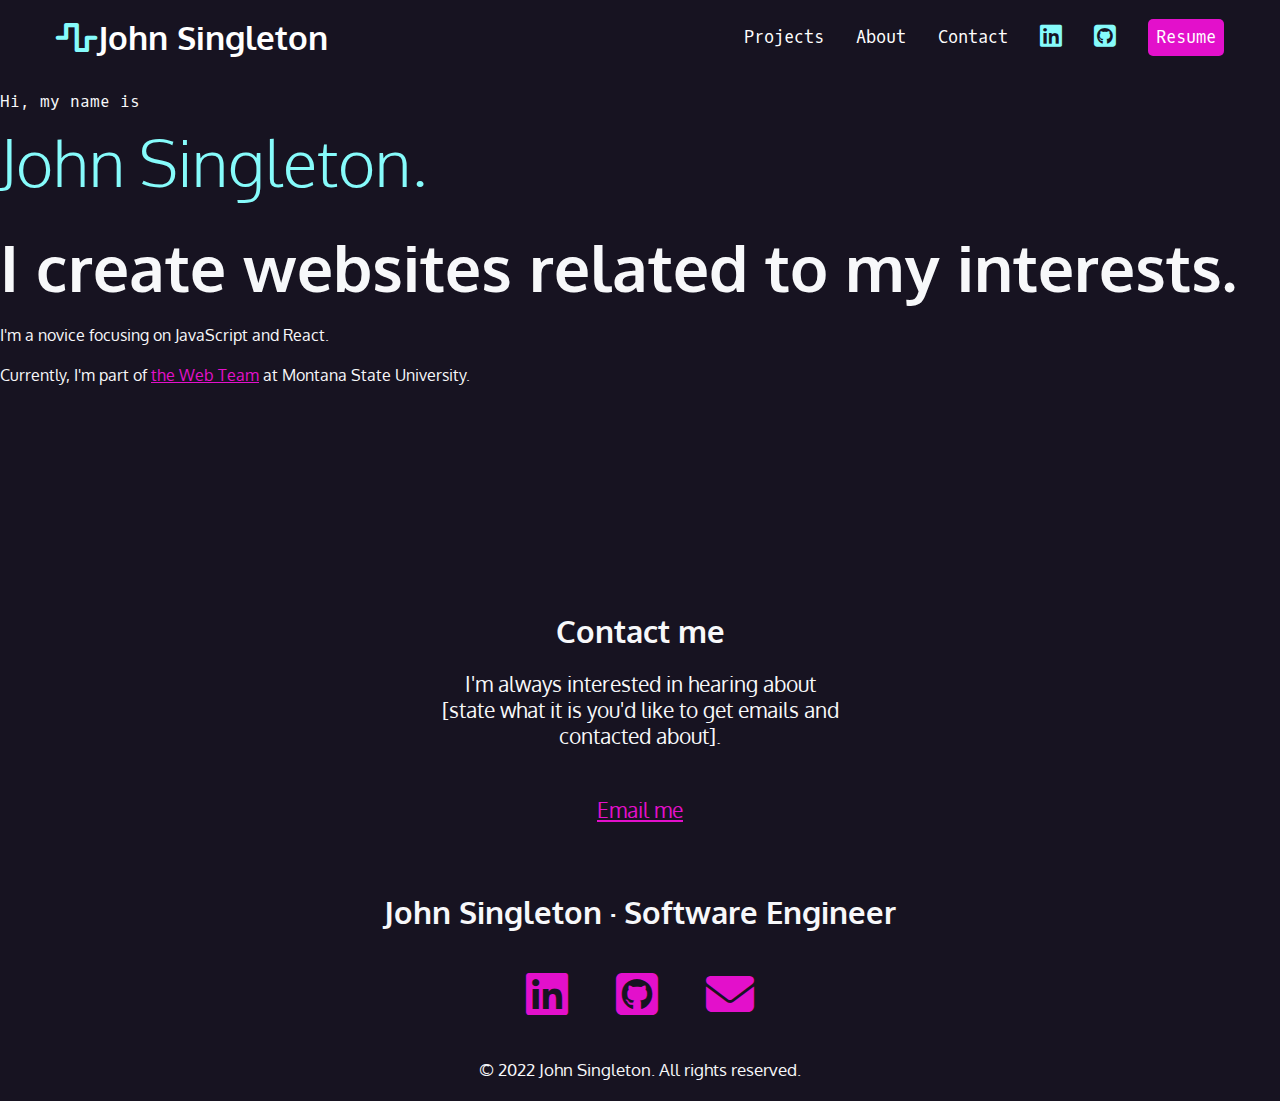
==== index.html @ 29065fa8 "Code has been moved from CodePen to VS Code." ====
<!DOCTYPE html>
<html lang="en-US">

<head>
  <meta charset="UTF-8">
  <meta http-equiv="X-UA-Compatible" content="IE=edge">
  <meta name="viewport" content="width=device-width, initial-scale=1.0">
  <title>John Singleton's Portfolio Website</title>
  <link rel="preconnect" href="https://fonts.googleapis.com">
  <link rel="preconnect" href="https://fonts.gstatic.com" crossorigin>
  <link href="https://fonts.googleapis.com/css2?family=Oxygen&family=Oxygen+Mono&display=swap" rel="stylesheet">
  <link href="https://cdnjs.cloudflare.com/ajax/libs/font-awesome/6.1.1/css/all.min.css" rel="stylesheet">
  <link href="./css/style.css" rel="stylesheet"></style>
</head>

<body>
  <nav>
    <ul>
      <li>
        <h1><a href="index.html"><span class="fa-solid fa-wave-square" aria-hidden="true"></span><span>John Singleton</span></a></h1>
      </li>
      <li><a href="#projects">Projects</a></li>
      <li><a href="about.html">About</a></li>
      <li><a href="#contact">Contact</a></li>
      <li><a href="#linkedin">
          <span class="fa-brands fa-linkedin" aria-hidden="true"></span><span class="sr-only">LinkedIn</span></a></li>
      <li><a href="#github"><span class="fa-brands fa-github-square" aria-hidden="true"></span><span class="sr-only">GitHub</span></a></li>
      <li><a href="#resume" class="button">Resume</a></li>
    </ul>
  </nav>
  <section id="intro">
    <p class="name">Hi, my name is <span>John Singleton.</span></p>
    <h2>I create websites related to my interests.</h2>
    <p>I'm a novice focusing on JavaScript and React.</p>
    <p>Currently, I'm part of <a href="https://www.montana.edu/web/staff/index.html">the Web Team</a> at Montana State University.</p>
    </section>
  <section id="contact">
    <h2>Contact me</h2>
  
    <p>I'm always interested in hearing about [state what it is you'd like to get emails and contacted about].</p>
  
    <p><a href=#>Email me</a>
    </p>
  </section>
  <footer>
    <h2>John Singleton &middot; Software Engineer</h2>
    <ul>
      <li><a href="https://www.linkedin.com/in/john-singleton-6125a71b3/" target="_blank"><span class="fa-brands fa-linkedin" aria-hidden="true"></span><span class="sr-only">LinkedIn</span></a></li>
      <li><a href="#"><span class="fa-brands fa-github-square" aria-hidden="true"></span><span class="sr-only">GitHub</span></a></li>
      <li><a href="#"><span class="fa-solid fa-envelope" aria-hidden="true"></span><span class="sr-only">Email</span></a></li>
    </ul>
    <p><small>&copy; 2022 John Singleton. All rights reserved.</small></p>
  </footer>
</body>
</html>
---- css/style.css ----
/* variables declared here - these are the colors for our pages, as well as the font stacks and sizes. */
:root {
  --black: #171321;
  --dkblue: #0d314b;
  --plum: #4b0d49;
  --hotmag: #ff17e4;
  --magenta: #e310cb;
  --aqua: #86fbfb;
  --white: #f7f8fa;
  --font-size: 1.3rem;
  --mono: "Oxygen mono", monospace;
  --sans: Oxygen, sans-serif;
}
/* border box model: https://css-tricks.com/box-sizing/ */
html {
  box-sizing: border-box;
}
*,
*::before,
*::after {
  box-sizing: inherit;
}
/* generic styles for the page */
body {
  padding: 0;
  margin: 0;
  font-family: var(--sans);
  background-color: var(--black);
  color: var(--white);
  font-size: var(--font-size);
}
h1,
h2,
h3 {
  margin: 0;
}
a {
  color: var(--magenta);
}

a:hover {
  color: var(--hotmag);
  text-decoration: none;
}
/* intro styles */
#intro {
  padding-bottom: 10rem;
}

#intro p {
  font-size: 1rem;
  line-height: 1.5;
}

#intro .name {
  font-family: var(--mono);
  font-size: 1rem;
}

.name span {
  font-family: var(--sans);
  font-size: 4rem;
  color: var(--aqua);
  display: block;
  font-weight: 300;
}

#intro h2 {
  font-size: 4rem;
}

/* contact section */

#contact {
  width: 400px;
  text-align: center;
  margin: 0 auto;
  padding: 3rem 0;
}

#contact p:last-child {
  margin-top: 3rem;
}

/* navigation */
nav {
  font-family: var(--mono);
  font-size: 80%;
  padding: 1rem;
}

nav h1 a {
  font-family: var(--sans);
}

nav ul {
  margin: 0;
  padding: 0;
  list-style-type: none;
  display: flex;
  flex-flow: row wrap;
  justify-content: center;
  align-items: center;
  gap: 2rem;
}
nav li:first-child {
  flex-basis: 100%;
  text-align: center;
}
nav [class*="fa-"] {
  font-size: 150%;
  color: var(--aqua);
}
nav h1 [class*="fa-"] {
  font-size: 100%;
  color: var(--aqua);
}
nav a {
  color: white;
  text-decoration: none;
  display: block;
}

nav a:hover,
nav [class*="fa-"]:hover {
  color: var(--magenta);
}

.button {
  background-color: var(--magenta);
  color: white;
  padding: 0.5rem;
  border-radius: 5px;
}

.button:hover {
  color: white;
  background-color: var(--hotmag);
}

/* footer */
footer {
  text-align: center;
}

footer ul {
  list-style-type: none;
  padding: 0;
  margin: 2rem 0;
  display: flex;
  flex-flow: row wrap;
  justify-content: center;
  /*align-items: center;*/
  gap: 3rem;
  font-size: 3rem;
}

footer li:first {
  flex-basis: 100%;
  text-align: center;
}

@media (min-width: 850px) {
  nav {
    max-width: 1200px;
    margin: 0 auto;
  }
  nav li:first-child {
    flex-basis: auto;
    text-align: left;
    margin-right: auto;
  }
}
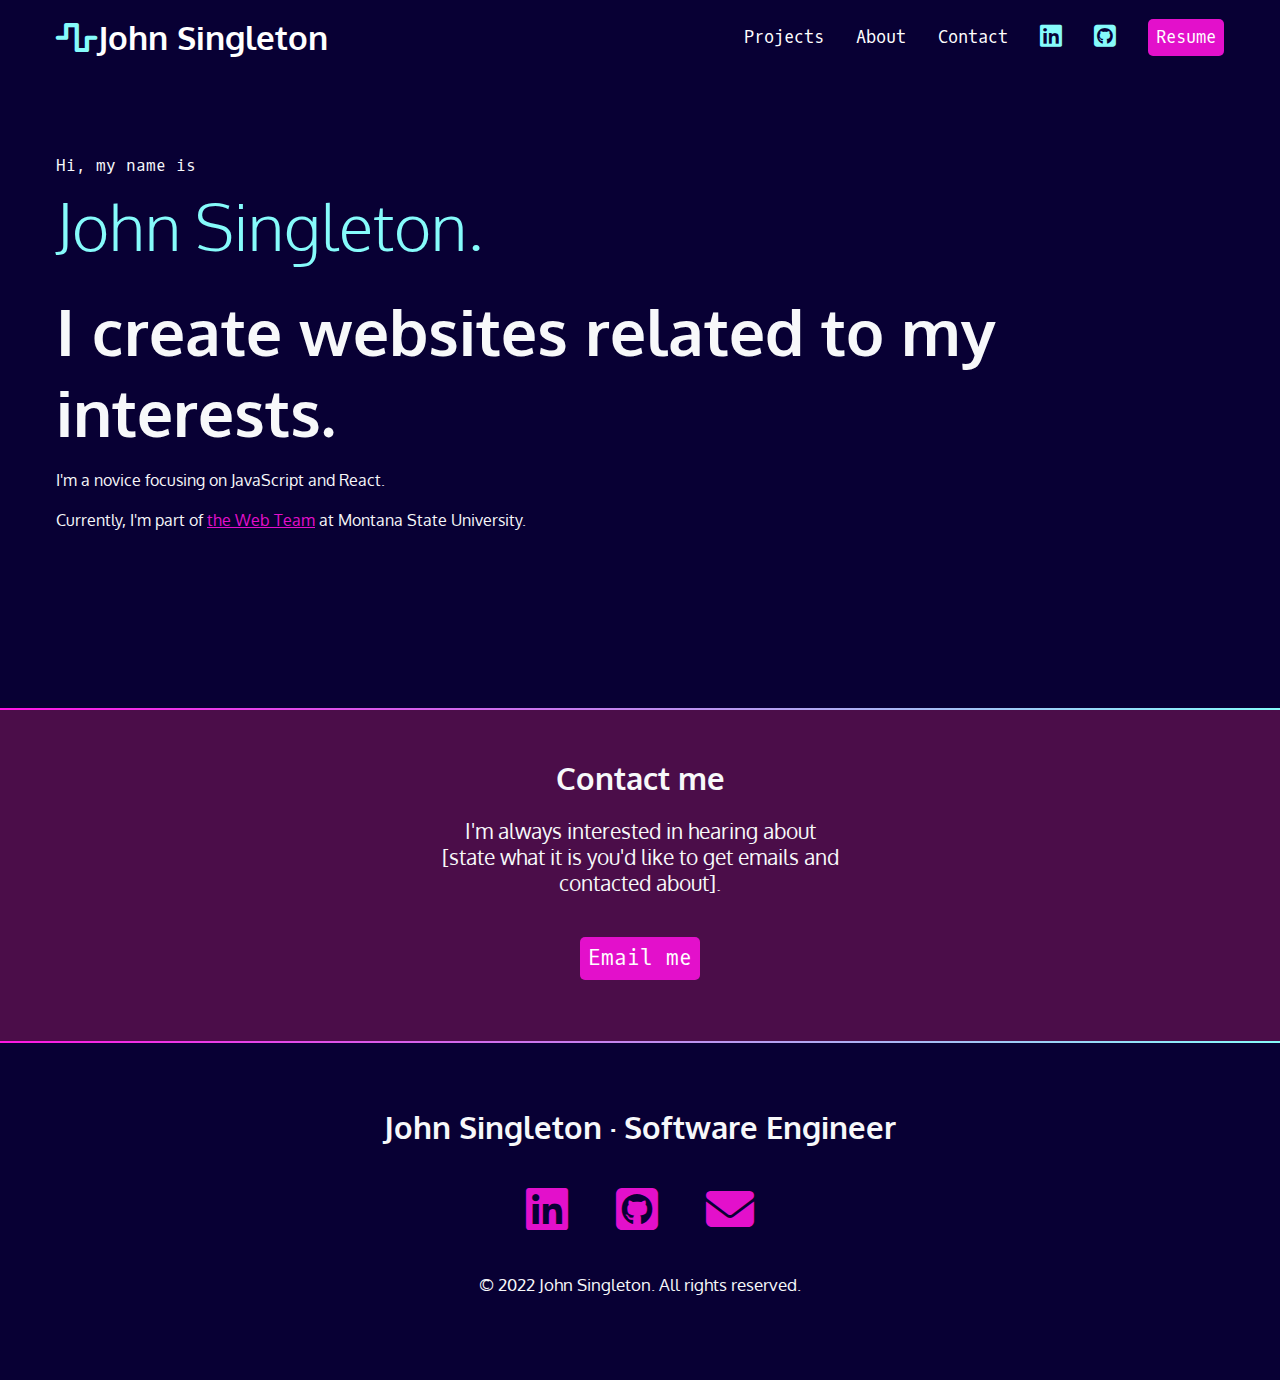
==== commit 5354711b: "I styled page sections and created gradient line breaks." ====
--- a/index.html
+++ b/index.html
@@ -1,55 +1,98 @@
 <!DOCTYPE html>
 <html lang="en-US">
-
-<head>
-  <meta charset="UTF-8">
-  <meta http-equiv="X-UA-Compatible" content="IE=edge">
-  <meta name="viewport" content="width=device-width, initial-scale=1.0">
-  <title>John Singleton's Portfolio Website</title>
-  <link rel="preconnect" href="https://fonts.googleapis.com">
-  <link rel="preconnect" href="https://fonts.gstatic.com" crossorigin>
-  <link href="https://fonts.googleapis.com/css2?family=Oxygen&family=Oxygen+Mono&display=swap" rel="stylesheet">
-  <link href="https://cdnjs.cloudflare.com/ajax/libs/font-awesome/6.1.1/css/all.min.css" rel="stylesheet">
-  <link href="./css/style.css" rel="stylesheet"></style>
-</head>
-
-<body>
-  <nav>
-    <ul>
-      <li>
-        <h1><a href="index.html"><span class="fa-solid fa-wave-square" aria-hidden="true"></span><span>John Singleton</span></a></h1>
-      </li>
-      <li><a href="#projects">Projects</a></li>
-      <li><a href="about.html">About</a></li>
-      <li><a href="#contact">Contact</a></li>
-      <li><a href="#linkedin">
-          <span class="fa-brands fa-linkedin" aria-hidden="true"></span><span class="sr-only">LinkedIn</span></a></li>
-      <li><a href="#github"><span class="fa-brands fa-github-square" aria-hidden="true"></span><span class="sr-only">GitHub</span></a></li>
-      <li><a href="#resume" class="button">Resume</a></li>
-    </ul>
-  </nav>
-  <section id="intro">
-    <p class="name">Hi, my name is <span>John Singleton.</span></p>
-    <h2>I create websites related to my interests.</h2>
-    <p>I'm a novice focusing on JavaScript and React.</p>
-    <p>Currently, I'm part of <a href="https://www.montana.edu/web/staff/index.html">the Web Team</a> at Montana State University.</p>
+  <head>
+    <meta charset="UTF-8" />
+    <meta http-equiv="X-UA-Compatible" content="IE=edge" />
+    <meta name="viewport" content="width=device-width, initial-scale=1.0" />
+    <title>John Singleton's Portfolio Website</title>
+    <link rel="preconnect" href="https://fonts.googleapis.com" />
+    <link rel="preconnect" href="https://fonts.gstatic.com" crossorigin />
+    <link
+      href="https://fonts.googleapis.com/css2?family=Oxygen&family=Oxygen+Mono&display=swap"
+      rel="stylesheet"
+    />
+    <link
+      href="https://cdnjs.cloudflare.com/ajax/libs/font-awesome/6.1.1/css/all.min.css"
+      rel="stylesheet"
+    />
+    <link href="./css/style.css" rel="stylesheet" />
+  </head>
+  <body>
+    <nav>
+      <ul>
+        <li>
+          <h1>
+            <a href="index.html"
+              ><span class="fa-solid fa-wave-square" aria-hidden="true"></span
+              ><span>John Singleton</span></a
+            >
+          </h1>
+        </li>
+        <li><a href="#projects">Projects</a></li>
+        <li><a href="about.html">About</a></li>
+        <li><a href="#contact">Contact</a></li>
+        <li>
+          <a href="#linkedin">
+            <span class="fa-brands fa-linkedin" aria-hidden="true"></span
+            ><span class="sr-only">LinkedIn</span></a
+          >
+        </li>
+        <li>
+          <a href="#github"
+            ><span class="fa-brands fa-github-square" aria-hidden="true"></span
+            ><span class="sr-only">GitHub</span></a
+          >
+        </li>
+        <li><a href="#resume" class="button">Resume</a></li>
+      </ul>
+    </nav>
+    <section id="intro">
+      <p class="name">Hi, my name is <span>John Singleton.</span></p>
+      <h2>I create websites related to my interests.</h2>
+      <p>I'm a novice focusing on JavaScript and React.</p>
+      <p>
+        Currently, I'm part of
+        <a href="https://www.montana.edu/web/staff/index.html">the Web Team</a>
+        at Montana State University.
+      </p>
     </section>
-  <section id="contact">
-    <h2>Contact me</h2>
-  
-    <p>I'm always interested in hearing about [state what it is you'd like to get emails and contacted about].</p>
-  
-    <p><a href=#>Email me</a>
-    </p>
-  </section>
-  <footer>
-    <h2>John Singleton &middot; Software Engineer</h2>
-    <ul>
-      <li><a href="https://www.linkedin.com/in/john-singleton-6125a71b3/" target="_blank"><span class="fa-brands fa-linkedin" aria-hidden="true"></span><span class="sr-only">LinkedIn</span></a></li>
-      <li><a href="#"><span class="fa-brands fa-github-square" aria-hidden="true"></span><span class="sr-only">GitHub</span></a></li>
-      <li><a href="#"><span class="fa-solid fa-envelope" aria-hidden="true"></span><span class="sr-only">Email</span></a></li>
-    </ul>
-    <p><small>&copy; 2022 John Singleton. All rights reserved.</small></p>
-  </footer>
-</body>
+    <div class="gradient"></div>
+    <div class="section-plum">
+      <section id="contact">
+        <h2>Contact me</h2>
+        <p>
+          I'm always interested in hearing about [state what it is you'd like to
+          get emails and contacted about].
+        </p>
+        <p><a href="#" class="button">Email me</a></p>
+      </section>
+    </div>
+    <div class="gradient"></div>
+    <footer>
+      <h2>John Singleton &middot; Software Engineer</h2>
+      <ul>
+        <li>
+          <a
+            href="https://www.linkedin.com/in/john-singleton-6125a71b3/"
+            target="_blank"
+            ><span class="fa-brands fa-linkedin" aria-hidden="true"></span
+            ><span class="sr-only">LinkedIn</span></a
+          >
+        </li>
+        <li>
+          <a href="#"
+            ><span class="fa-brands fa-github-square" aria-hidden="true"></span
+            ><span class="sr-only">GitHub</span></a
+          >
+        </li>
+        <li>
+          <a href="#"
+            ><span class="fa-solid fa-envelope" aria-hidden="true"></span
+            ><span class="sr-only">Email</span></a
+          >
+        </li>
+      </ul>
+      <p><small>&copy; 2022 John Singleton. All rights reserved.</small></p>
+    </footer>
+  </body>
 </html>
--- a/css/style.css
+++ b/css/style.css
@@ -1,6 +1,6 @@
 /* variables declared here - these are the colors for our pages, as well as the font stacks and sizes. */
 :root {
-  --black: #171321;
+  --black: #080034;
   --dkblue: #0d314b;
   --plum: #4b0d49;
   --hotmag: #ff17e4;
@@ -10,11 +10,23 @@
   --font-size: 1.3rem;
   --mono: "Oxygen mono", monospace;
   --sans: Oxygen, sans-serif;
+  /*   --black: #171321;
+  --dkblue: #0d314b;
+  --plum: #4b0d49;
+  --hotmag: #ff17e4;
+  --magenta: #e310cb;
+  --aqua: #86fbfb;
+  --white: #f7f8fa;
+  --font-size: 1.3rem;
+  --mono: "Oxygen mono", monospace;
+  --sans: Oxygen, sans-serif; */
 }
 /* border box model: https://css-tricks.com/box-sizing/ */
+
 html {
   box-sizing: border-box;
 }
+
 *,
 *::before,
 *::after {
@@ -29,11 +41,13 @@
   color: var(--white);
   font-size: var(--font-size);
 }
+
 h1,
 h2,
 h3 {
   margin: 0;
 }
+
 a {
   color: var(--magenta);
 }
@@ -42,9 +56,24 @@
   color: var(--hotmag);
   text-decoration: none;
 }
+/* background color divs */
+.section-plum {
+  background-color: var(--plum);
+}
+
+.gradient {
+  background: linear-gradient(
+    90deg,
+    rgba(255, 23, 228, 1) 0%,
+    rgba(134, 251, 251, 1) 100%
+  );
+  height: 2px;
+}
 /* intro styles */
 #intro {
-  padding-bottom: 10rem;
+  padding: 4rem 1rem 10rem 1rem; /* trbl */
+  max-width: 1200px;
+  margin: 0 auto;
 }
 
 #intro p {
@@ -68,9 +97,7 @@
 #intro h2 {
   font-size: 4rem;
 }
-
 /* contact section */
-
 #contact {
   width: 400px;
   text-align: center;
@@ -81,7 +108,6 @@
 #contact p:last-child {
   margin-top: 3rem;
 }
-
 /* navigation */
 nav {
   font-family: var(--mono);
@@ -103,18 +129,22 @@
   align-items: center;
   gap: 2rem;
 }
+
 nav li:first-child {
   flex-basis: 100%;
   text-align: center;
 }
+
 nav [class*="fa-"] {
   font-size: 150%;
   color: var(--aqua);
 }
+
 nav h1 [class*="fa-"] {
   font-size: 100%;
   color: var(--aqua);
 }
+
 nav a {
   color: white;
   text-decoration: none;
@@ -131,16 +161,18 @@
   color: white;
   padding: 0.5rem;
   border-radius: 5px;
+  font-family: var(--mono);
+  text-decoration: none;
 }
 
 .button:hover {
   color: white;
   background-color: var(--hotmag);
 }
-
 /* footer */
 footer {
   text-align: center;
+  padding: 4rem 0;
 }
 
 footer ul {
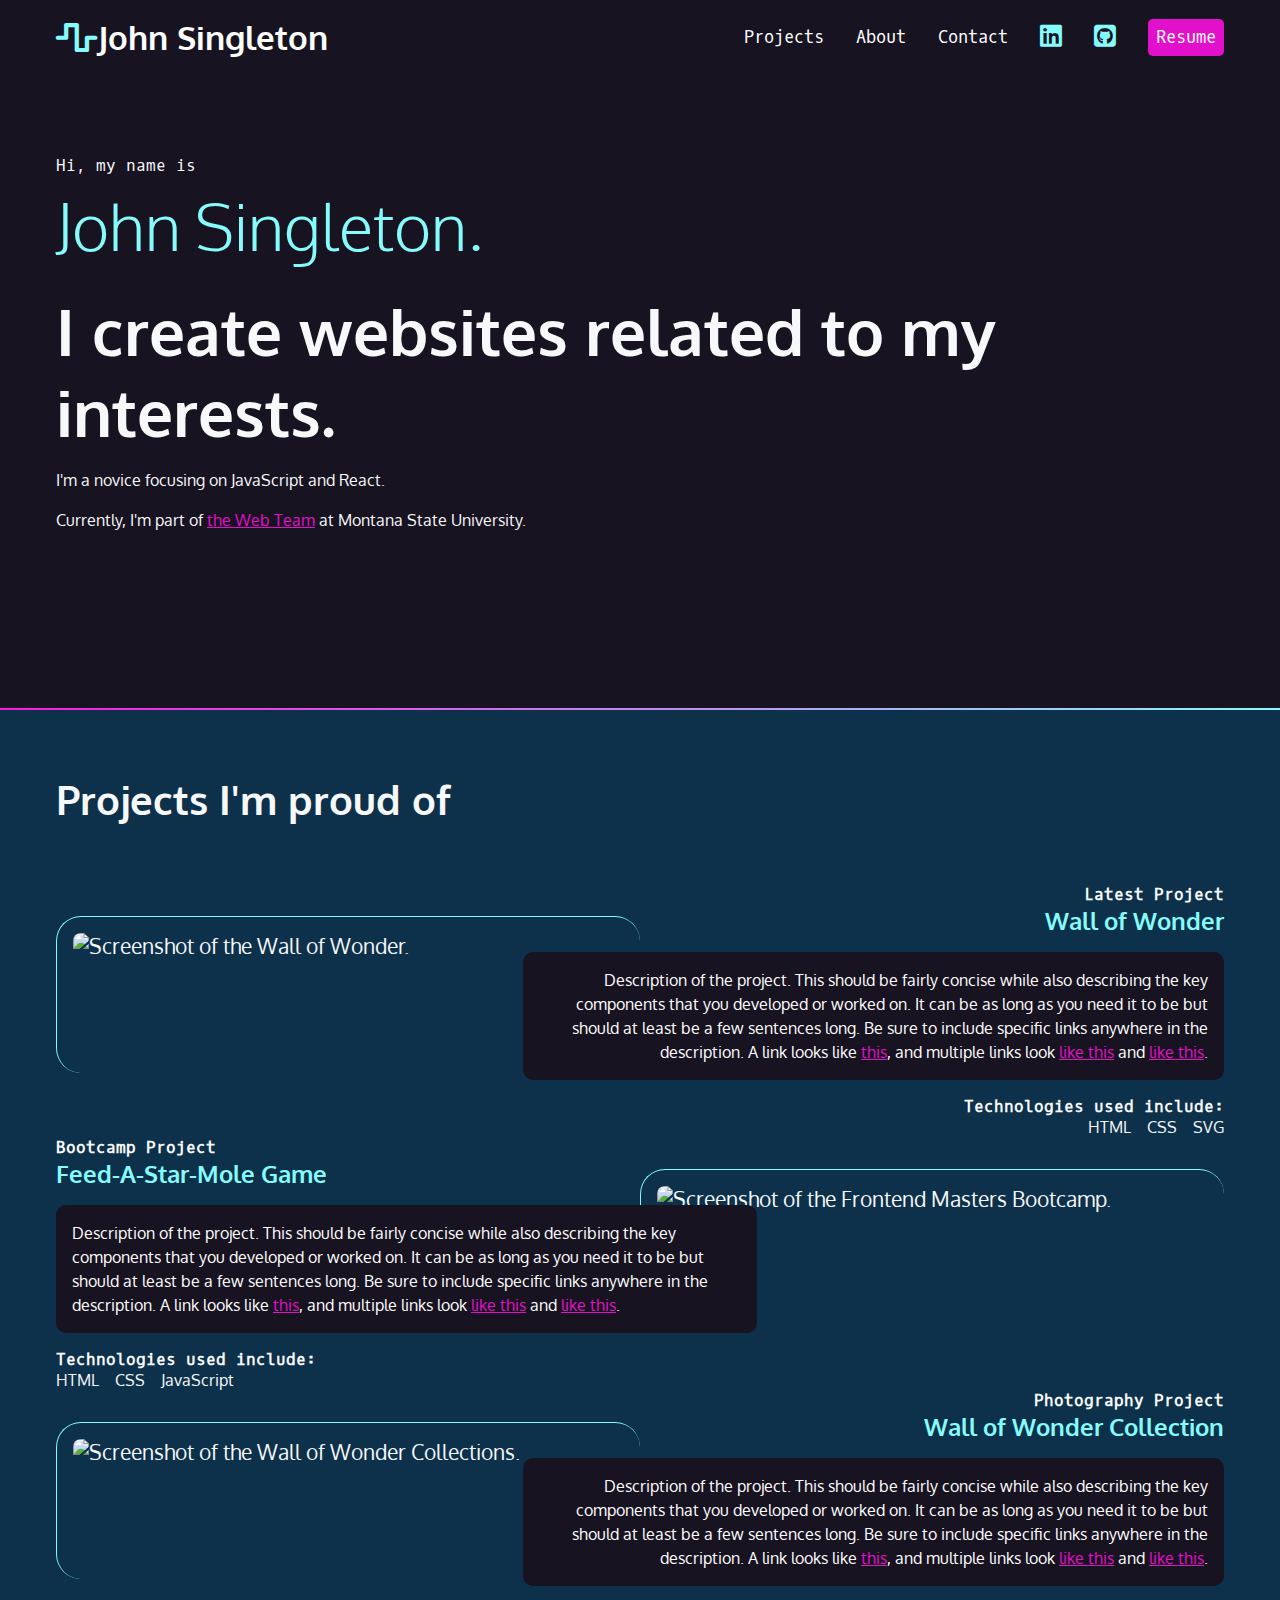
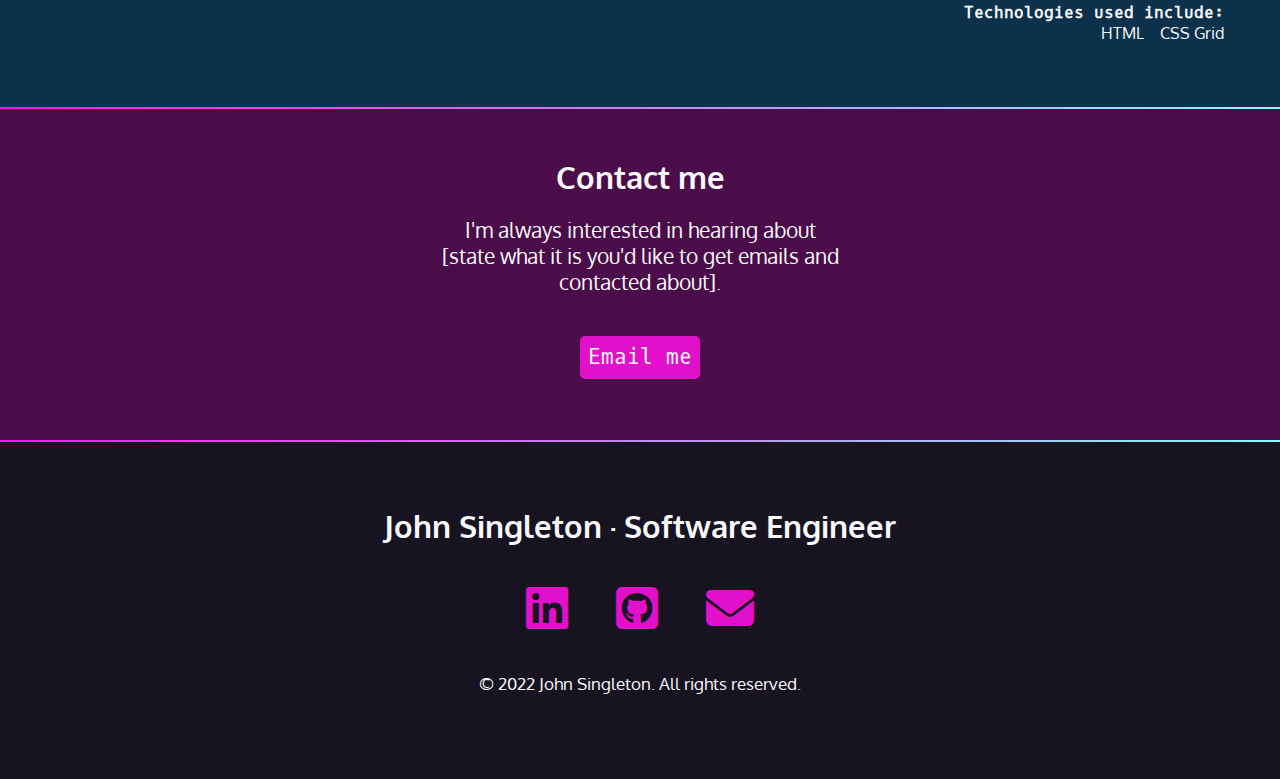
==== commit 8c662679: "I finished the Projects section." ====
--- a/index.html
+++ b/index.html
@@ -57,6 +57,92 @@
       </p>
     </section>
     <div class="gradient"></div>
+    <div class="section-blue">
+      <section id="projects">
+        <h2>Projects I'm proud of</h2>
+        <article>
+          <div class="text">
+            <h4>Latest Project</h4>
+            <h3>Wall of Wonder</h3>
+            <p class="blackbox">
+              Description of the project. This should be fairly concise while
+              also describing the key components that you developed or worked
+              on. It can be as long as you need it to be but should at least be
+              a few sentences long. Be sure to include specific links anywhere
+              in the description. A link looks like
+              <a href="https://frontendmasters.github.io/grid-flexbox-v2/"
+                >this</a
+              >, and multiple links look <a href="#">like this</a> and
+              <a href="#">like this</a>.
+            </p>
+            <h4>Technologies used include:</h4>
+            <ul>
+              <li>HTML</li>
+              <li>CSS</li>
+              <li>SVG</li>
+            </ul>
+          </div>
+          <img
+            src="https://assets.codepen.io/296057/fem-gettingstartedcss-ch5-1.png"
+            alt="Screenshot of the Wall of Wonder."
+          />
+        </article>
+        <article class="reverse">
+          <div class="text">
+            <h4>Bootcamp Project</h4>
+            <h3>Feed-A-Star-Mole Game</h3>
+            <p class="blackbox">
+              Description of the project. This should be fairly concise while
+              also describing the key components that you developed or worked
+              on. It can be as long as you need it to be but should at least be
+              a few sentences long. Be sure to include specific links anywhere
+              in the description. A link looks like
+              <a href="https://frontendmasters.github.io/bootcamp/mole">this</a
+              >, and multiple links look <a href="#">like this</a> and
+              <a href="#">like this</a>.
+            </p>
+            <h4>Technologies used include:</h4>
+            <ul>
+              <li>HTML</li>
+              <li>CSS</li>
+              <li>JavaScript</li>
+            </ul>
+          </div>
+          <img
+            src="https://assets.codepen.io/296057/fem-gettingstartedcss-ch5-5.png"
+            alt="Screenshot of the Frontend Masters Bootcamp."
+          />
+        </article>
+        <article>
+          <div class="text">
+            <h4>Photography Project</h4>
+            <h3>Wall of Wonder Collection</h3>
+            <p class="blackbox">
+              Description of the project. This should be fairly concise while
+              also describing the key components that you developed or worked
+              on. It can be as long as you need it to be but should at least be
+              a few sentences long. Be sure to include specific links anywhere
+              in the description. A link looks like
+              <a
+                href="https://frontendmasters.github.io/grid-flexbox-v2/grid-figure-figcaption"
+                >this</a
+              >, and multiple links look <a href="#">like this</a> and
+              <a href="#">like this</a>.
+            </p>
+            <h4>Technologies used include:</h4>
+            <ul>
+              <li>HTML</li>
+              <li>CSS Grid</li>
+            </ul>
+          </div>
+          <img
+            src="https://assets.codepen.io/296057/fem-gettingstartedcss-ch5-4.png"
+            alt="Screenshot of the Wall of Wonder Collections."
+          />
+        </article>
+      </section>
+    </div>
+    <div class="gradient"></div>
     <div class="section-plum">
       <section id="contact">
         <h2>Contact me</h2>
--- a/css/style.css
+++ b/css/style.css
@@ -1,6 +1,16 @@
 /* variables declared here - these are the colors for our pages, as well as the font stacks and sizes. */
 :root {
-  --black: #080034;
+  /*   --black: #0049a3;
+  --dkblue: #0d314b;
+  --plum: #81b3f0;
+  --hotmag: #ff17e4;
+  --magenta: #f07669;
+  --aqua: #81b3f0;
+  --white: #f07669;
+  --font-size: 1.3rem;
+  --mono: "Oxygen mono", monospace;
+  --sans: Oxygen, sans-serif; */
+  --black: #171321;
   --dkblue: #0d314b;
   --plum: #4b0d49;
   --hotmag: #ff17e4;
@@ -10,16 +20,6 @@
   --font-size: 1.3rem;
   --mono: "Oxygen mono", monospace;
   --sans: Oxygen, sans-serif;
-  /*   --black: #171321;
-  --dkblue: #0d314b;
-  --plum: #4b0d49;
-  --hotmag: #ff17e4;
-  --magenta: #e310cb;
-  --aqua: #86fbfb;
-  --white: #f7f8fa;
-  --font-size: 1.3rem;
-  --mono: "Oxygen mono", monospace;
-  --sans: Oxygen, sans-serif; */
 }
 /* border box model: https://css-tricks.com/box-sizing/ */
 
@@ -59,6 +59,10 @@
 /* background color divs */
 .section-plum {
   background-color: var(--plum);
+}
+
+.section-blue {
+  background-color: var(--dkblue);
 }
 
 .gradient {
@@ -169,6 +173,48 @@
   color: white;
   background-color: var(--hotmag);
 }
+/* projects section */
+#projects {
+  padding: 4rem 1rem;
+}
+#projects h2 {
+  font-size: 2.5rem;
+  margin-bottom: calc(2.5rem * 1.5);
+}
+#projects h3 {
+  color: var(--aqua);
+}
+
+#projects h4 {
+  font-size: 1rem;
+  font-family: var(--mono);
+  margin: 0;
+}
+.blackbox {
+  padding: 1rem;
+  border-radius: 10px;
+  color: white;
+  background-color: var(--black);
+  font-size: 1rem;
+  line-height: 1.5;
+}
+#projects ul {
+  list-style-type: none;
+  padding: 0;
+  margin: 0;
+  display: flex;
+  flex-flow: row wrap;
+  justify-content: flex-start;
+  gap: 1rem;
+  font-size: 1rem;
+}
+#projects img {
+  margin: 2rem 0 4rem 0;
+  padding: 1rem;
+  border-left: 1px solid var(--aqua);
+  border-top: 1px solid var(--aqua);
+  border-radius: 25px;
+}
 /* footer */
 footer {
   text-align: center;
@@ -191,7 +237,41 @@
   flex-basis: 100%;
   text-align: center;
 }
-
+@media (min-width: 800px) {
+  article {
+    display: grid;
+    grid-template-columns: repeat(10, 1fr);
+  }
+  #projects {
+    max-width: 1200px;
+    margin: 0 auto;
+  }
+  #projects img {
+    grid-column: 1/6;
+    grid-row: 1/2;
+  }
+  .text {
+    grid-column: 5/11;
+    grid-row: 1/2;
+    order: 2;
+    text-align: right;
+  }
+  #projects ul {
+    justify-content: flex-end;
+  }
+  #projects .reverse .text {
+    grid-column: 1/7;
+    order: 2;
+    text-align: left;
+  }
+  #projects .reverse img {
+    grid-column: 6/11;
+    grid-row: 1/2;
+  }
+  #projects .reverse ul {
+    justify-content: flex-start;
+  }
+}
 @media (min-width: 850px) {
   nav {
     max-width: 1200px;
